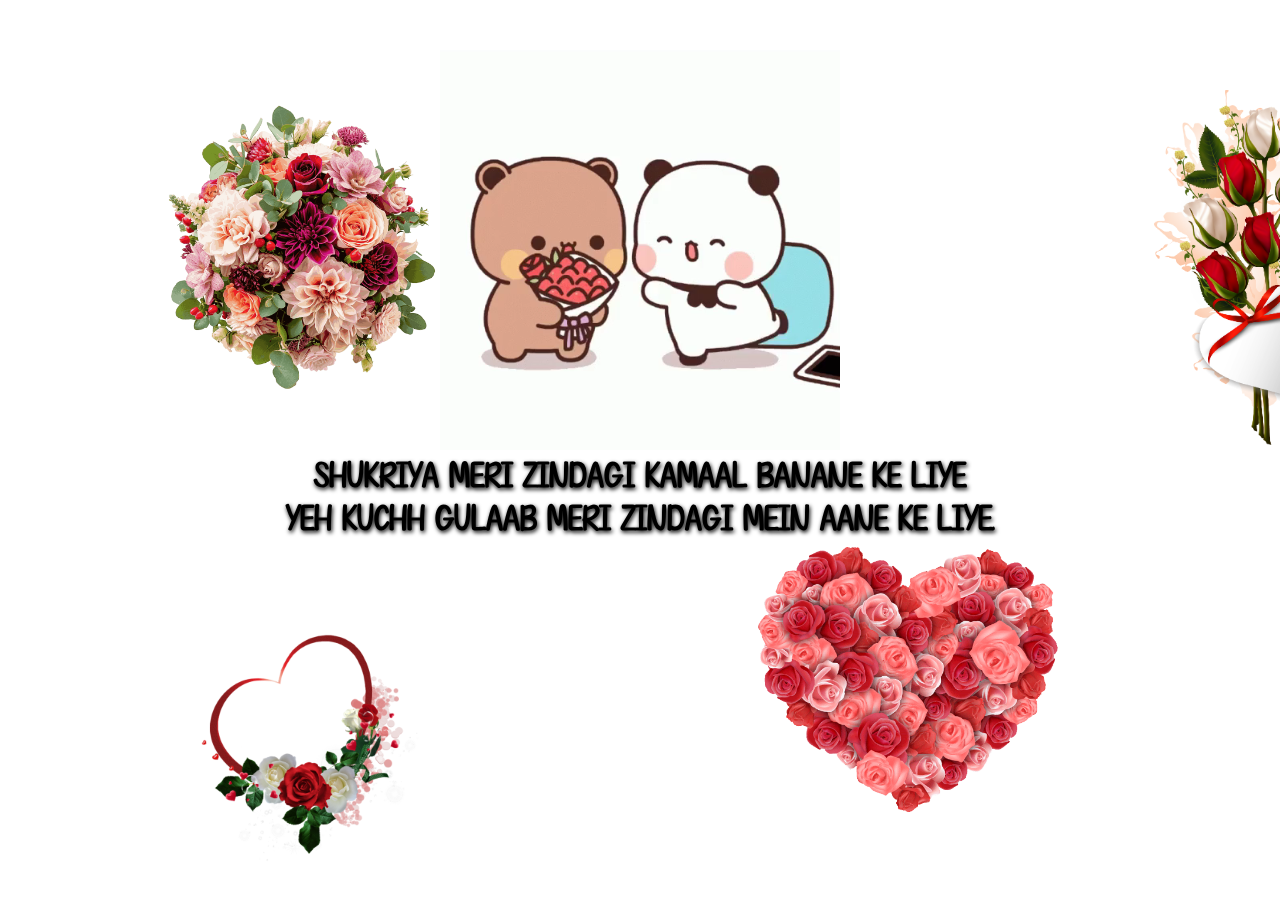
==== index.html @ 9b702915 "Rename rose.html to index.html" ====
<!DOCTYPE html>
<html lang="en">
<head>
    <meta charset="UTF-8">
    <meta name="viewport" content="width=device-width, initial-scale=1.0">
    <title>Document</title>
    <link rel="stylesheet" href="rose.css">
</head>
<body>
    <div class="main-container">
        <div class="gif-container">
            <video autoplay loop>
                <source src="rose.mp4" type="video/mp4" />
            </video>
        </div>
        <div class="para-container">
            SHUKRIYA MERI ZINDAGI KAMAAL BANANE KE LIYE <br>
            YEH KUCHH GULAAB MERI ZINDAGI MEIN AANE KE LIYE.

        </div>
    </div>
    <img src="rose1.png" alt="rose" class="img1">
    <img src="rose2.png" alt="rose" class="img2">
    <img src="rose3.png" alt="rose" class="img3">
    <img src="rose5.png" alt="rose" class="img4">
    <!-- <img src="roseborder.png" alt="rose" class="img4"> -->

</body>
</html>
---- rose.css ----
*{
    padding: 0;
    margin: 0;
    box-sizing: border-box;
}
@font-face {
    font-family: "kiss";
    src: url("KissingSeason.ttf");
}
.main-container{
    margin-top: 50px;
    display: flex;
    justify-content: center;
    align-items: center;
    /* min-height: 100vh; */
    flex-direction: column;
}
.para-container{
    font-family: "kiss";
    text-align: center;
    font-size: 35px;
    font-weight: 600;
    filter: drop-shadow(1px 2px 2px #000);
}

video{
    width: 400px;
}
img{
    position:relative;
    /* width: 500px; */
}

.img1{
    width: 300px;
    top: -500px;
    left: 150px;
}



.img2{
    width: 200px;
    top: -450px;
    left: 850px;
}
.img3{
    width: 300px;
    top: -70px;
    left: 250px;
}
.img4{
    width: 300px;
    top: 0px;
    left: -650px;
}
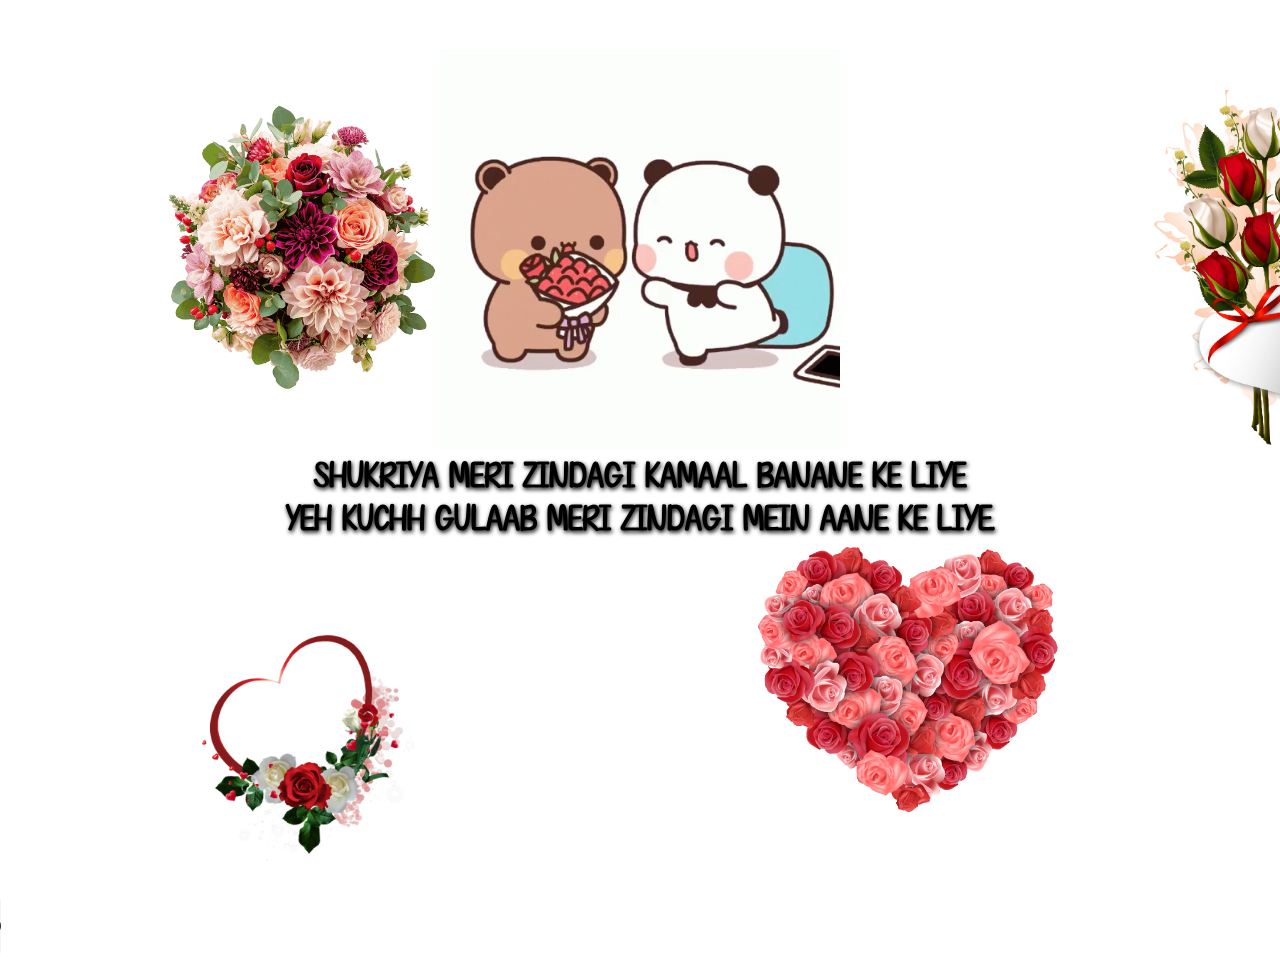
==== commit c705f331: "Update index.html" ====
--- a/index.html
+++ b/index.html
@@ -9,8 +9,9 @@
 <body>
     <div class="main-container">
         <div class="gif-container">
-            <video autoplay loop>
-                <source src="rose.mp4" type="video/mp4" />
+            <video loop autoplay>
+              <source src="rose.mp4" type="video/mp4">
+            Your browser does not support the video tag.
             </video>
         </div>
         <div class="para-container">
@@ -24,6 +25,10 @@
     <img src="rose3.png" alt="rose" class="img3">
     <img src="rose5.png" alt="rose" class="img4">
     <!-- <img src="roseborder.png" alt="rose" class="img4"> -->
+    <audio controls autoplay>
+        <source src="music.mp3" type="audio/mpeg">
+      Your browser does not support the audio element.
+    </audio>
 
 </body>
 </html>
